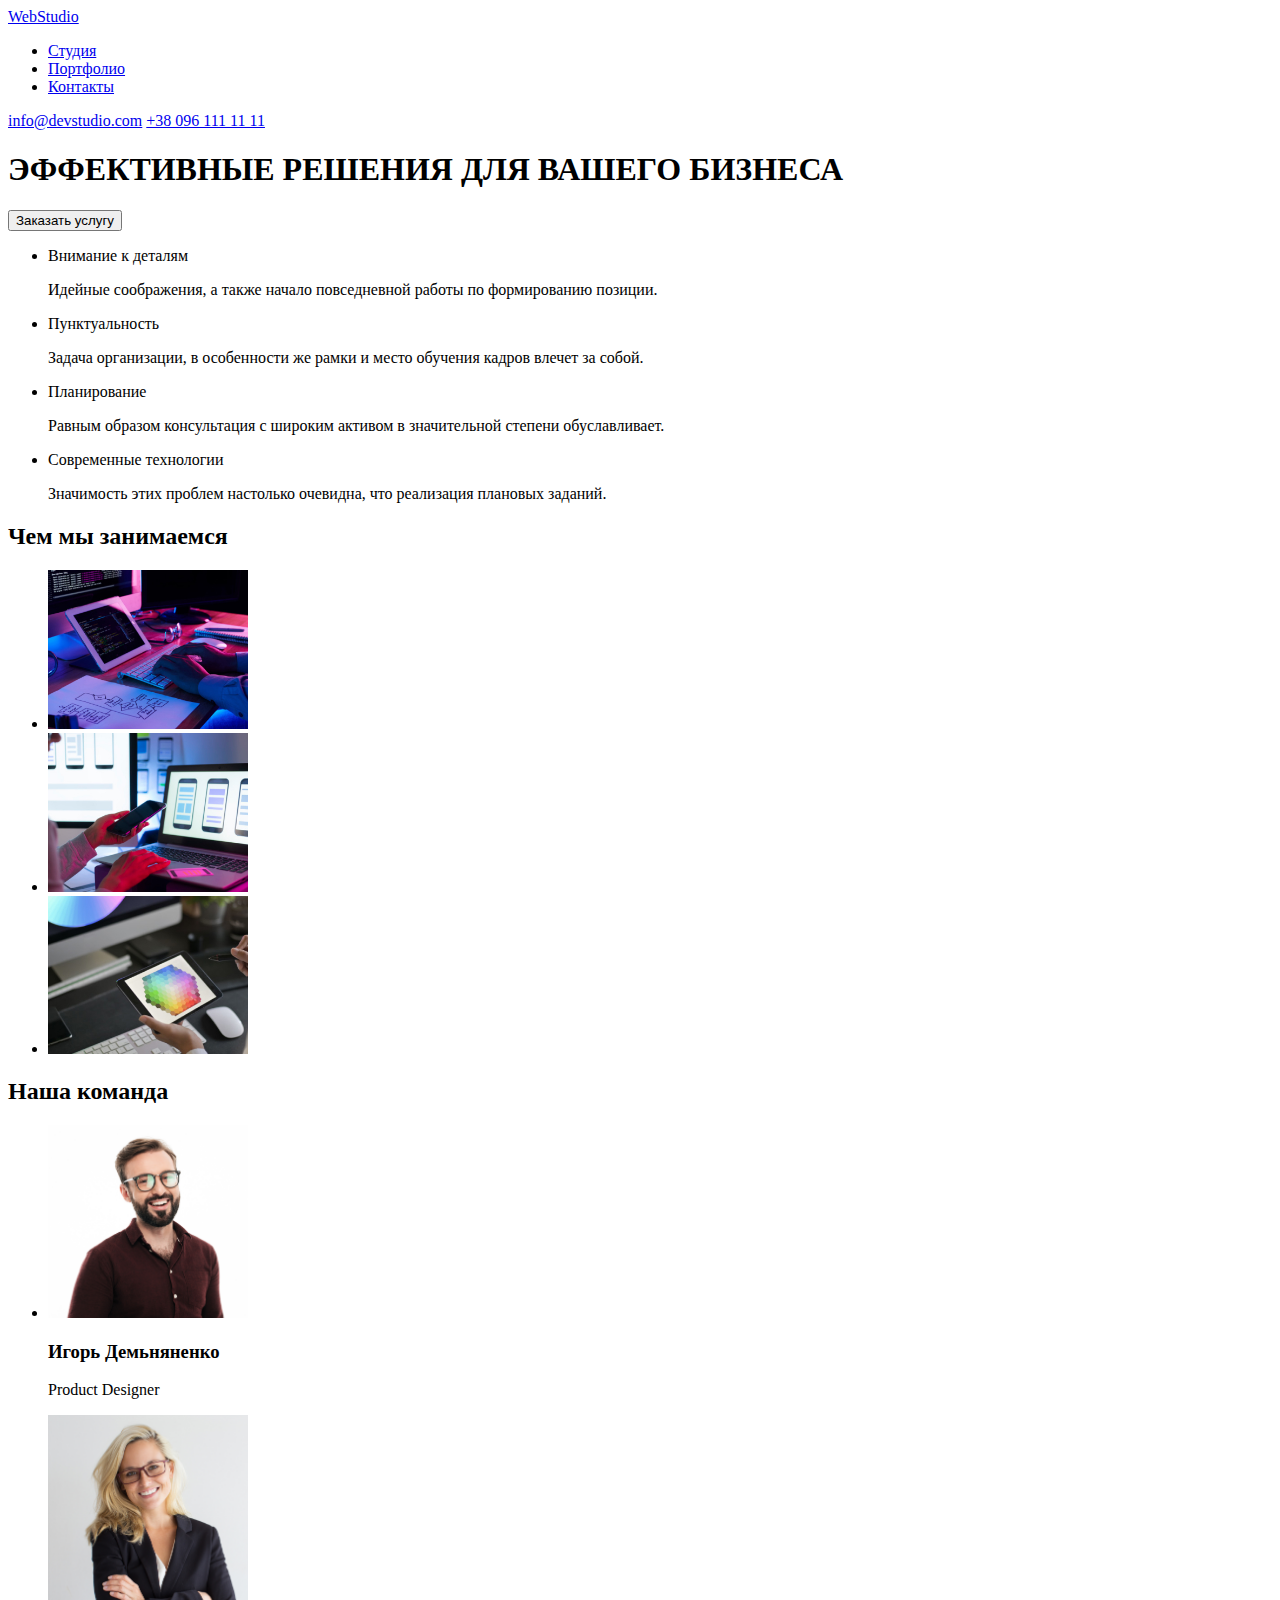
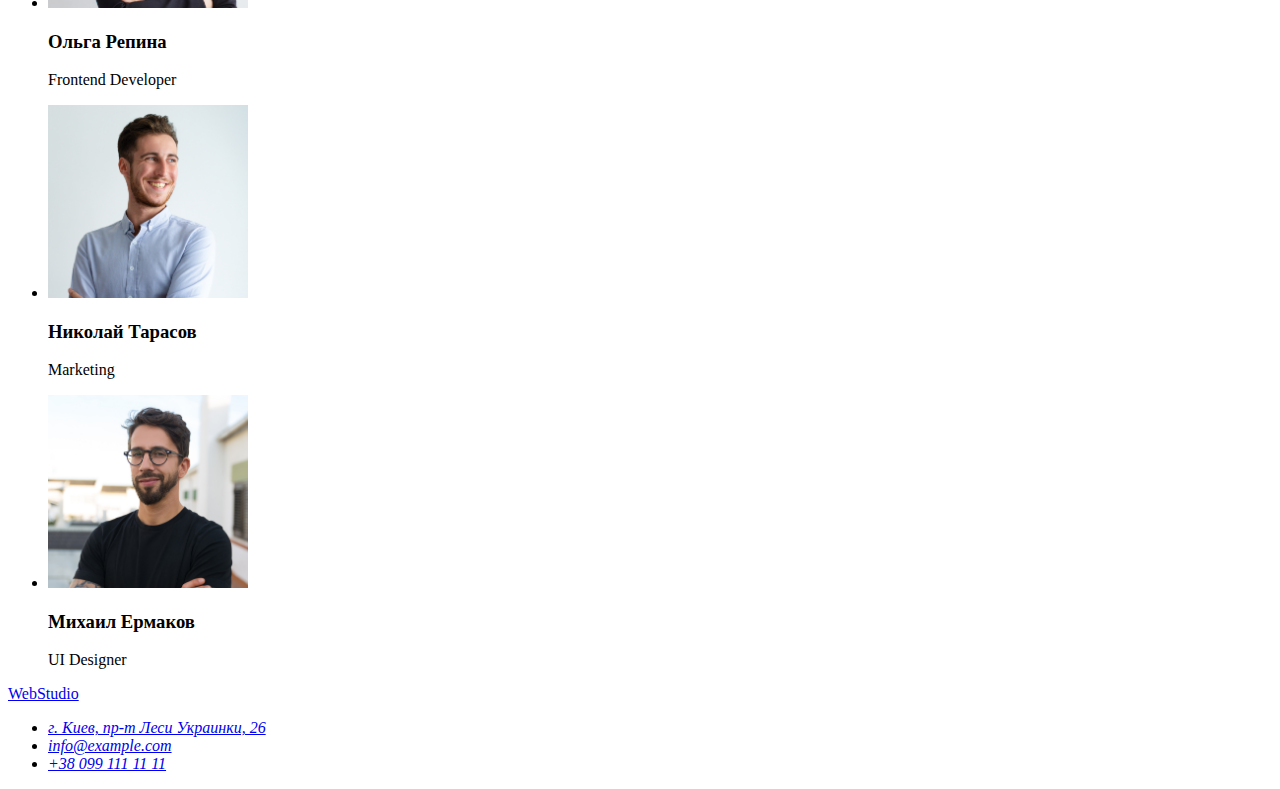
==== index.html @ d0e875a4 "1st-edit" ====
<!DOCTYPE html>
<html lang="en">
    <head>
        <meta charset="utf-8">
        <link rel="stylesheet" type="text/css" href="css/styles.css">
        <title>Домашнее задание 1</title>
    </head>
    <body>
        <header class="header">
            <nav>
                <a href="#">WebStudio</a>
                <ul>
                    <li><a href="#">Студия</a></li>
                    <li><a href="#">Портфолио</a></li>
                    <li><a href="#">Контакты</a></li>
                </ul>
            </nav>
            <div class="header_contacts">
                <a href="mailto:info@devstudio.com">info@devstudio.com</a>
                <a href="tel:+38 096 111 11 11">+38 096 111 11 11</a>
            </div>
        </header>
        <main>
            <section class="main_item">
                <h1>ЭФФЕКТИВНЫЕ РЕШЕНИЯ ДЛЯ ВАШЕГО БИЗНЕСА</h1>
                <button type="button">Заказать услугу</button>
            </section>
            <section class="why_me">
                <ul>
                    <li class="why_me_column">
                        <p>Внимание к деталям</p>   
                        <p>Идейные соображения, а также начало повседневной работы по формированию позиции.</p> 
                    </li>
                    <li class="why_me_column">
                        <p>Пунктуальность</p>   
                        <p>Задача организации, в особенности же рамки и место обучения кадров влечет за собой.</p>  
                    </li>
                    <li class="why_me_column">
                        <p>Планирование</p> 
                        <p>Равным образом консультация с широким активом в значительной степени обуславливает.</p>  
                    </li>
                    <li class="why_me_column">
                        <p>Современные технологии</p>   
                        <p>Значимость этих проблем настолько очевидна, что реализация плановых заданий.</p> 
                    </li>
                </ul>
            </section>
            <section class="about_us">
                <h2>Чем мы занимаемся</h2>
                <ul>
                    <li>
                        <img class="about_us_Img" 
                        src="images/aboutUs1.jpg"
                        alt="Блок схема" 
                        width="200">
                    </li>
                    <li>
                        <img class="about_us_img" 
                        src="images/aboutUs2.jpg"
                        alt="Телефон" 
                        width="200">
                    </li>
                    <li>
                        <img class="about_us_img" 
                        src="images/aboutUs3.jpg" 
                        alt="Планшет"
                        width="200">
                    </li>
                </ul>
            </section>
            <section class="our_team">
                <h2>Наша команда</h2>
                <ul>
                    <li class="our_team_column">
                        <img src="images/ourTeam1.jpg" alt="Первый сотрудник" width="200">
                        <h3>Игорь Демьняненко</h3>
                        <p>Product Designer</p>
                    </li>
                    <li/li class="our_team_column">
                        <img src="images/ourTeam2.jpg" alt="Второй сотрудник" width="200">
                        <h3>Ольга Репина</h3>
                        <p>Frontend Developer</p>
                    </li>
                    <li class="our_team_column">
                        <img src="images/ourTeam3.jpg" alt="Третий сотрудник" width="200">  
                        <h3>Николай Тарасов</h3>    
                        <p>Marketing</p>    
                    </li>
                    <li class="our_team_column">
                        <img src="images/ourTeam4.jpg" alt="Четвертый сотрудник" width="200">   
                        <h3>Михаил Ермаков</h3> 
                        <p>UI Designer</p>  
                    </li>
                </ul>
            </section>
        </main>
        <footer>
                <a href="#">WebStudio</a>
                <address>
                    <ul>
                        <li><a href="#">г. Киев, пр-т Леси Украинки, 26</a></li>
                        <li><a href="mailto:info@example.com">info@example.com</a></li>
                        <li><a href="tel:+38 099 111 11 11">+38 099 111 11 11</a></li>
                    </ul>
                </address>
        </footer>
    </body>
</html>
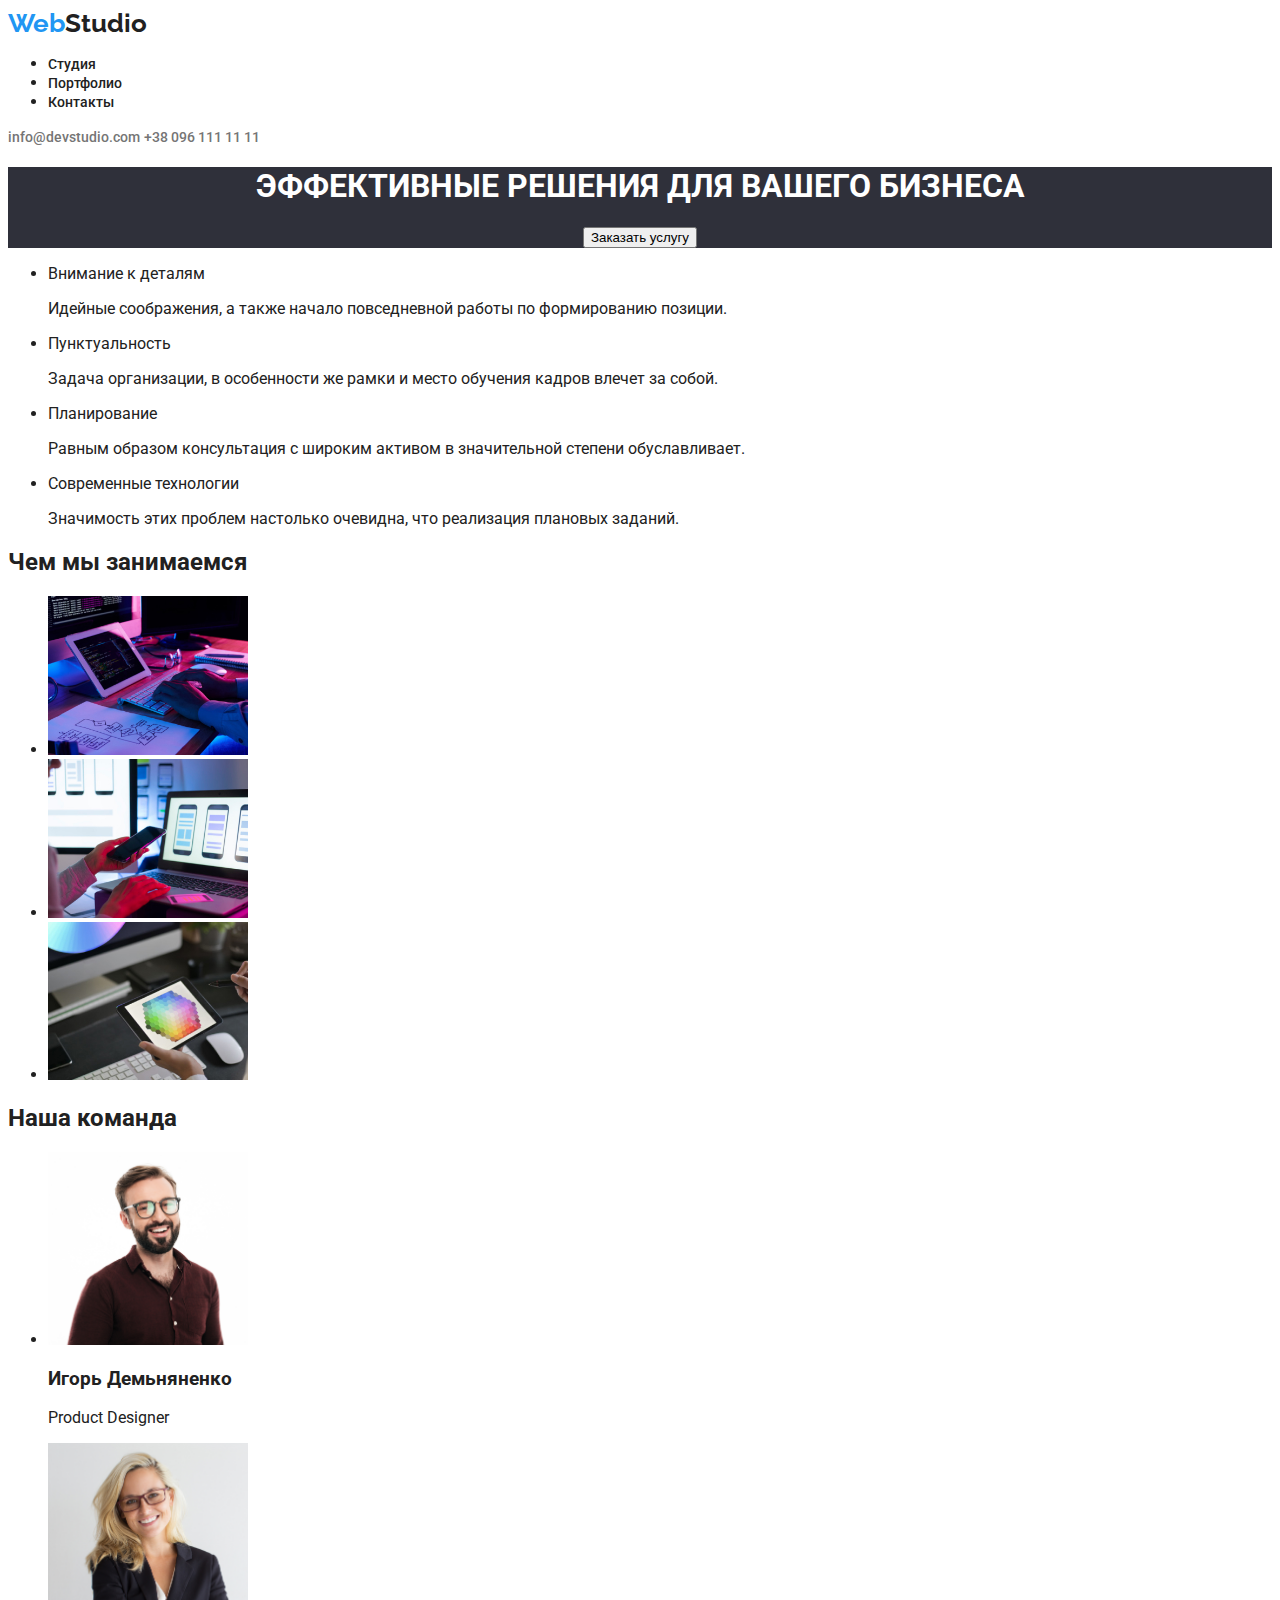
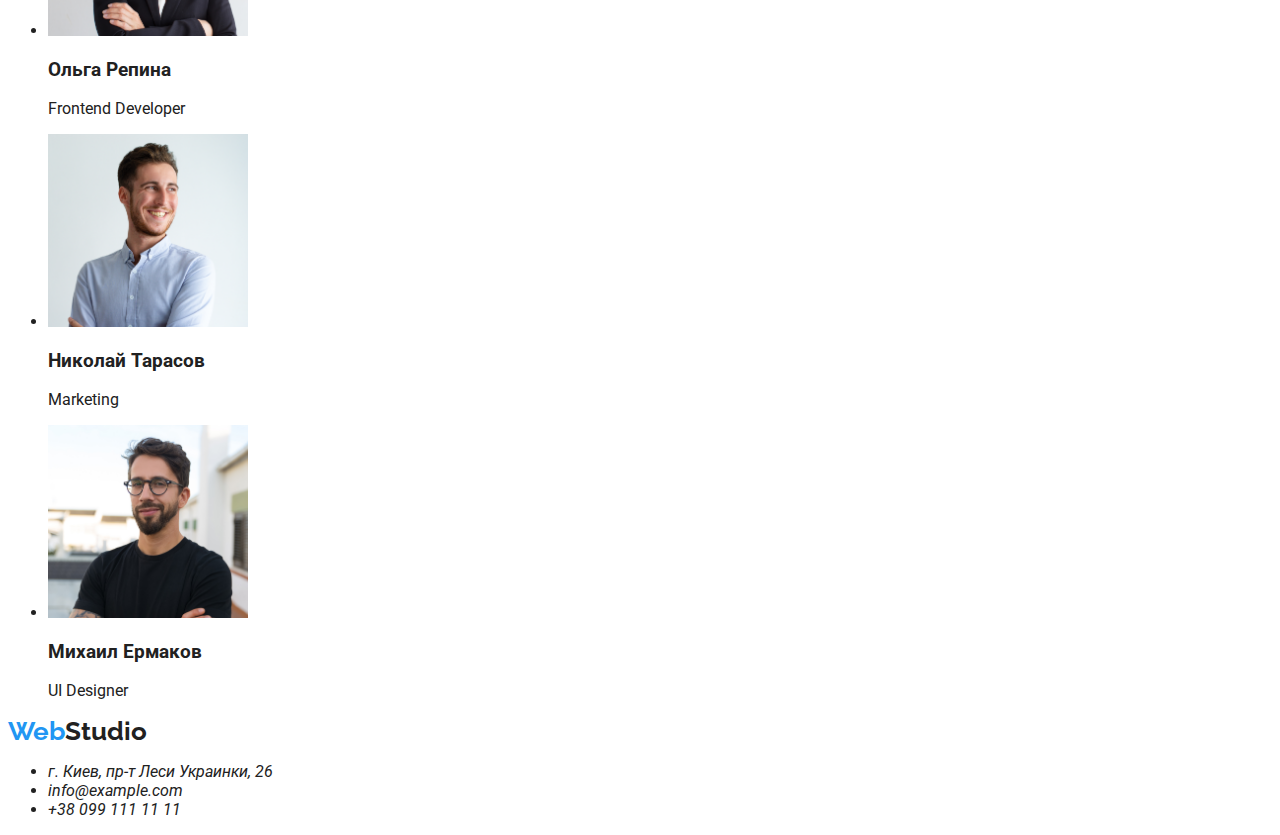
==== commit d495f290: "1 changes" ====
--- a/index.html
+++ b/index.html
@@ -4,14 +4,18 @@
         <meta charset="utf-8">
         <link rel="stylesheet" type="text/css" href="css/styles.css">
         <title>Домашнее задание 1</title>
+        <link rel="preconnect" href="https://fonts.googleapis.com">
+        <link rel="preconnect" href="https://fonts.gstatic.com" crossorigin>
+        <link href="https://fonts.googleapis.com/css2?family=Raleway:wght@700&family=Roboto:wght@400;500;700&display=swap"
+            rel="stylesheet" type="text/css">
     </head>
     <body>
         <header class="header">
             <nav>
-                <a href="#">WebStudio</a>
+                <a href="#" class="logo"><span>Web</span>Studio</a>
                 <ul>
-                    <li><a href="#">Студия</a></li>
-                    <li><a href="#">Портфолио</a></li>
+                    <li><a href="index.html">Студия</a></li>
+                    <li><a href="portfolio.html">Портфолио</a></li>
                     <li><a href="#">Контакты</a></li>
                 </ul>
             </nav>
@@ -95,7 +99,7 @@
             </section>
         </main>
         <footer>
-                <a href="#">WebStudio</a>
+                <a href="#" class="logo"><span>Web</span>Studio</a>
                 <address>
                     <ul>
                         <li><a href="#">г. Киев, пр-т Леси Украинки, 26</a></li>
--- a/css/styles.css
+++ b/css/styles.css
@@ -0,0 +1,48 @@
+body {
+    font-family: 'Roboto', sans-serif;
+    color: #212121;
+}
+
+.logo {
+    font-size: 26px;
+    font-weight: 700;
+    font-family: 'Raleway', sans-serif;
+}
+
+.logo span {
+    color: #2196F3;
+}
+
+header a {
+    color: #212121;
+    text-decoration: none;
+    font-size: 14px;
+    font-weight: 500;
+
+}
+
+header a:hover {
+    color: #2196F3;
+}
+
+header a:focus {
+    color: #2196F3;
+}
+
+.header_contacts a {
+    color: #757575;
+}
+
+.main_item {
+    background-color: #2F303A;
+    text-align: center;
+}
+
+.main_item h1 {
+    color: white;
+}
+
+footer a {
+    color: #212121;
+    text-decoration: none;
+}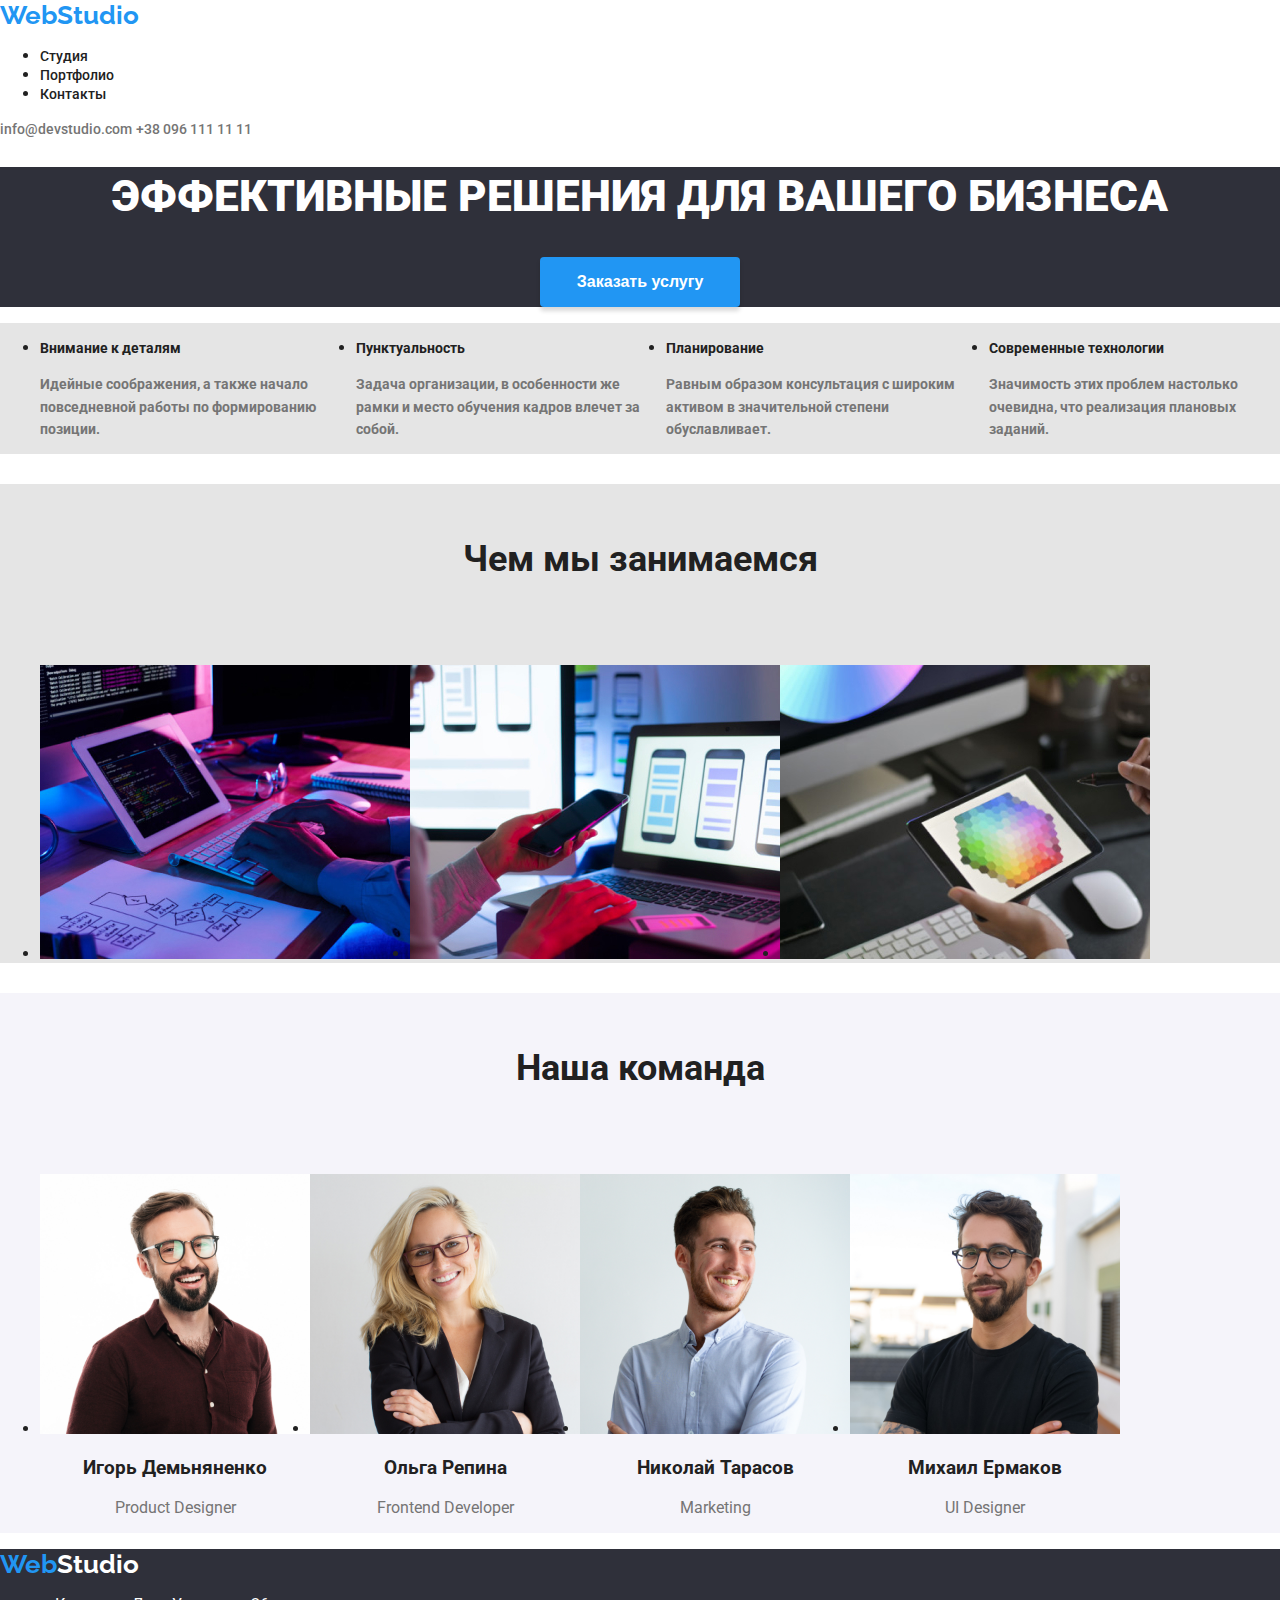
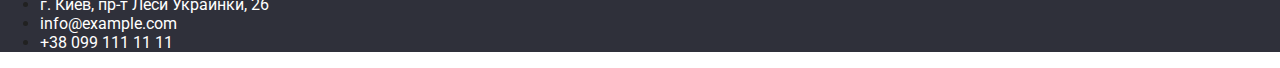
==== commit a6083c8c: "portfolio" ====
--- a/index.html
+++ b/index.html
@@ -12,7 +12,7 @@
     <body>
         <header class="header">
             <nav>
-                <a href="#" class="logo"><span>Web</span>Studio</a>
+                <a href="index.html" class="logo"><span>Web</span>Studio</a>
                 <ul>
                     <li><a href="index.html">Студия</a></li>
                     <li><a href="portfolio.html">Портфолио</a></li>
@@ -27,31 +27,31 @@
         <main>
             <section class="main_item">
                 <h1>ЭФФЕКТИВНЫЕ РЕШЕНИЯ ДЛЯ ВАШЕГО БИЗНЕСА</h1>
-                <button type="button">Заказать услугу</button>
+                <button type="button" class="main_item_button">Заказать услугу</button>
             </section>
             <section class="why_me">
-                <ul>
+                <ul class="list">
                     <li class="why_me_column">
                         <p>Внимание к деталям</p>   
-                        <p>Идейные соображения, а также начало повседневной работы по формированию позиции.</p> 
+                        <p class="secondary_text">Идейные соображения, а также начало повседневной работы по формированию позиции.</p> 
                     </li>
                     <li class="why_me_column">
                         <p>Пунктуальность</p>   
-                        <p>Задача организации, в особенности же рамки и место обучения кадров влечет за собой.</p>  
+                        <p class="secondary_text">Задача организации, в особенности же рамки и место обучения кадров влечет за собой.</p>  
                     </li>
                     <li class="why_me_column">
                         <p>Планирование</p> 
-                        <p>Равным образом консультация с широким активом в значительной степени обуславливает.</p>  
+                        <p class="secondary_text">Равным образом консультация с широким активом в значительной степени обуславливает.</p>  
                     </li>
                     <li class="why_me_column">
                         <p>Современные технологии</p>   
-                        <p>Значимость этих проблем настолько очевидна, что реализация плановых заданий.</p> 
+                        <p class="secondary_text">Значимость этих проблем настолько очевидна, что реализация плановых заданий.</p> 
                     </li>
                 </ul>
             </section>
             <section class="about_us">
                 <h2>Чем мы занимаемся</h2>
-                <ul>
+                <ul class="list">
                     <li>
                         <img class="about_us_Img" 
                         src="images/aboutUs1.jpg"
@@ -74,33 +74,33 @@
             </section>
             <section class="our_team">
                 <h2>Наша команда</h2>
-                <ul>
+                <ul class="list">
                     <li class="our_team_column">
                         <img src="images/ourTeam1.jpg" alt="Первый сотрудник" width="200">
                         <h3>Игорь Демьняненко</h3>
-                        <p>Product Designer</p>
+                        <p class="secondary_text">Product Designer</p>
                     </li>
                     <li/li class="our_team_column">
                         <img src="images/ourTeam2.jpg" alt="Второй сотрудник" width="200">
                         <h3>Ольга Репина</h3>
-                        <p>Frontend Developer</p>
+                        <p class="secondary_text">Frontend Developer</p>
                     </li>
                     <li class="our_team_column">
                         <img src="images/ourTeam3.jpg" alt="Третий сотрудник" width="200">  
                         <h3>Николай Тарасов</h3>    
-                        <p>Marketing</p>    
+                        <p class="secondary_text">Marketing</p>    
                     </li>
                     <li class="our_team_column">
                         <img src="images/ourTeam4.jpg" alt="Четвертый сотрудник" width="200">   
                         <h3>Михаил Ермаков</h3> 
-                        <p>UI Designer</p>  
+                        <p class="secondary_text">UI Designer</p>  
                     </li>
                 </ul>
             </section>
         </main>
         <footer>
-                <a href="#" class="logo"><span>Web</span>Studio</a>
-                <address>
+                <a href="index.html" class="logo"><span>Web</span>Studio</a>
+                <address class="footer_adress">
                     <ul>
                         <li><a href="#">г. Киев, пр-т Леси Украинки, 26</a></li>
                         <li><a href="mailto:info@example.com">info@example.com</a></li>
--- a/css/styles.css
+++ b/css/styles.css
@@ -1,6 +1,7 @@
 body {
     font-family: 'Roboto', sans-serif;
     color: #212121;
+    margin: 0;
 }
 
 .logo {
@@ -33,6 +34,17 @@
     color: #757575;
 }
 
+section h2 {
+    font-weight: 700;
+    font-size: 36px;
+    line-height: 4.2em;
+    text-align: center;
+}
+
+.list {
+    display: flex;
+}
+
 .main_item {
     background-color: #2F303A;
     text-align: center;
@@ -40,9 +52,132 @@
 
 .main_item h1 {
     color: white;
+    font-weight: 900;
+    font-size: 44px;
+    line-height: 1.36em;
+}
+
+.main_item button {
+    background: #2196F3;
+    width: 200px;
+    height: 50px;
+    box-shadow: 0px 4px 4px rgba(0, 0, 0, 0.15);
+    border-radius: 4px;
+    border: none;
+    font-size: 16px;
+    line-height: 1.88em;
+    font-weight: 700;
+    color: #FFFFFF;
+}
+
+.main_item button:hover {
+    background: #188CE8;
+    border: none;
+    cursor: pointer;
+    transition: 0.5s;
+}
+
+.main_item button:focus {
+    background: #188CE8;
+}
+
+.main_item button:active {
+    background: #188CE8;
+}
+
+.why_me {
+    background: #E5E5E5;
+}
+
+.why_me p {
+    font-size: 14px;
+    font-weight: 700;
+    line-height: 1.6em;
+}
+
+.why_me .secondary_text {
+    color: #757575;
+}
+
+.about_us {
+    background: #E5E5E5;
+}
+
+.about_us img {
+    width: 370px;
+    height: 294px;
+}
+
+.our_team {
+    background: #F5F4FA;
+    text-align: center;
+}
+
+.our_team img {
+    width: 270px;
+    height: 260px;
+}
+
+.our_team .secondary_text {
+    color: #757575;
+    font-size: 16px;
+}
+
+.navigation {
+    text-align: center;
+}
+
+.portfolio_button {
+    width: 128px;
+    height: 38px;
+    background-color: #F5F4FA;
+    font-size: 16px;
+    font-weight: 500;
+    line-height: 1.62em;
+    border-radius: 4px;
+    border: none;
+}
+
+.portfolio_button:hover {
+    background-color: #2196F3;
+    color: #FFFFFF;
+    border: none;
+    cursor: pointer;
+    transition: 0.5s;
+}
+
+.portfolio_card img {
+    width: 370px;
+    height: 294px;
+}
+
+.portfolio_card h3 {
+    font-size: 18px;
+    font-weight: 700;
+    line-height: 2em;
+}
+
+.portfolio_card p {
+    color: #757575;
+    font-size: 16px;
+    font-weight: 400;
+    line-height: 1.8em;
+}
+
+footer {
+    background-color: #2F303A;
+}
+
+footer .logo {
+    color: #FFFFFF;
 }
 
 footer a {
-    color: #212121;
+    color: #FFFFFF;
+    font-style: normal;
     text-decoration: none;
+}
+
+footer a:hover {
+color: rgba(255, 255, 255, 0.6);
 }